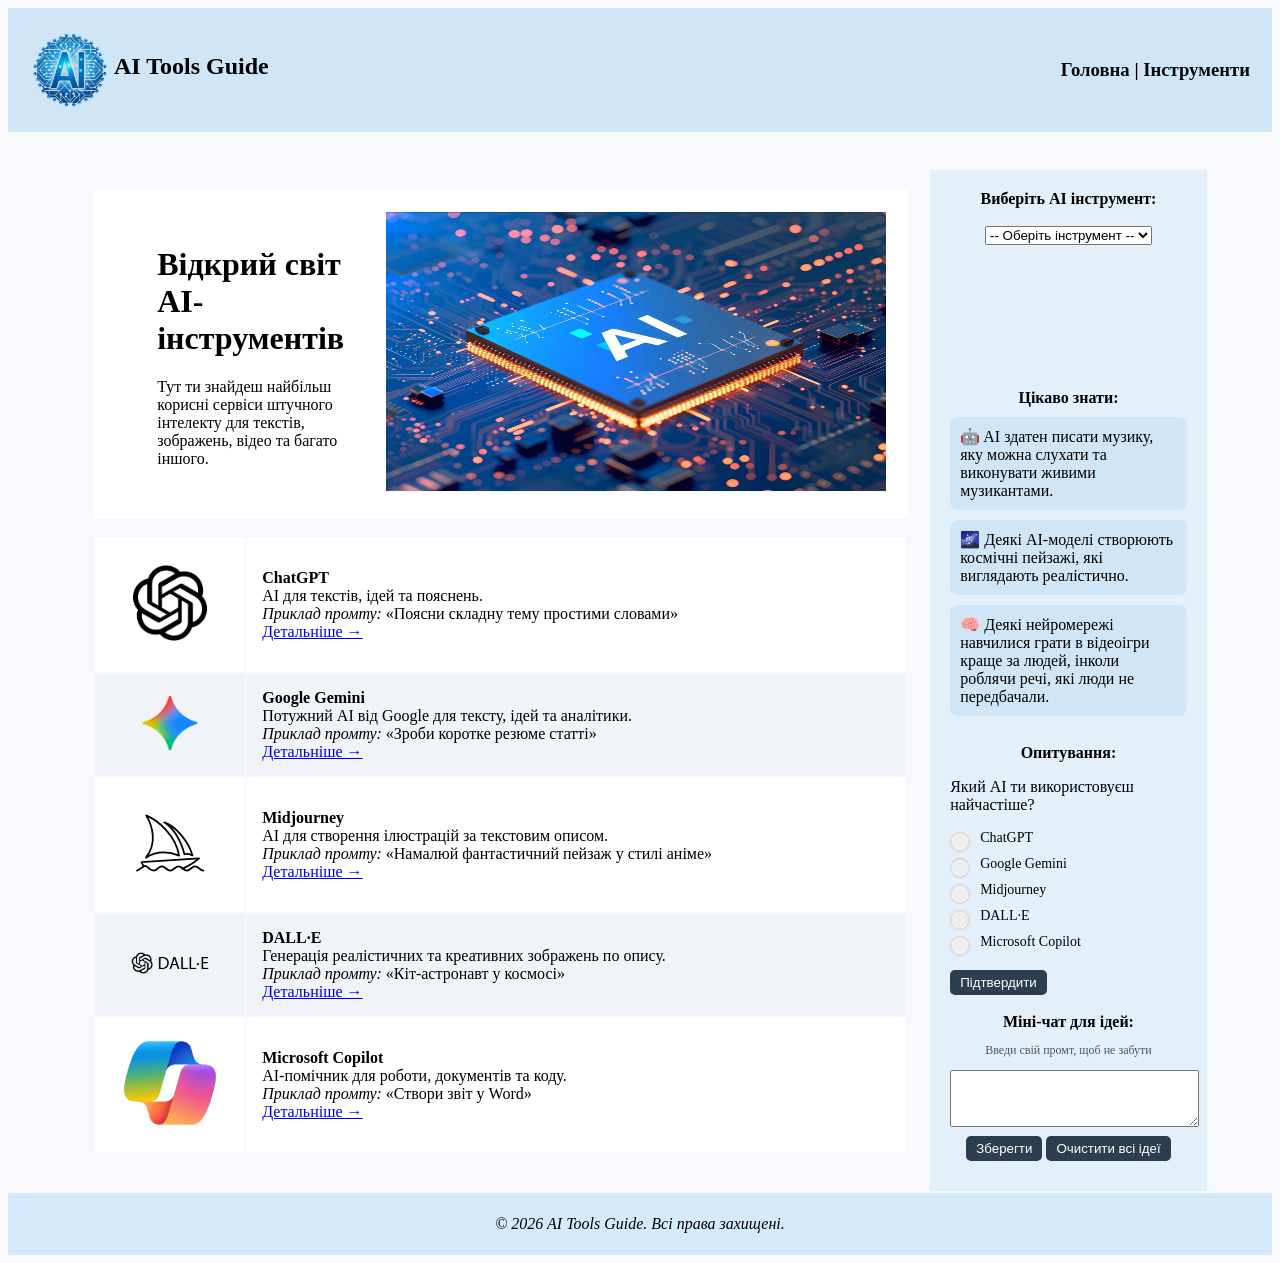
==== index.html @ 99336e44 "first commit" ====
<!DOCTYPE html>
<html lang="en">
<head>
    <meta charset="UTF-8">
    <meta http-equiv="X-UA-Compatible" content="IE=edge">
    <meta name="viewport" content="width=device-width, initial-scale=1.0">
    
    <link rel="icon" type="image/png" href="fav.avif">
    
<title>AI tools</title>

    <title>AI tools</title>
</head>
<body bgcolor="#f7f9fc">

<!-- ===== HEADER ===== -->
<table width="100%" bgcolor="#d0e6f7" cellpadding="20">
    <tr>
        <td 
            <!-- Лого + текст у одному рядку -->
           <a href="index.html" style="display:inline-block;">
  <img src="logo (2).png" width="80" alt="Лого"
       style="vertical-align:middle;">
</a>
            <font size="5"><b>AI Tools Guide</b></font>
            
        </td>
        <td align="right">
            <font>
                <h3>
                <a href="index.html" style="text-decoration:none; color:#080a0b;">Головна</a> |
                <a href="tools.html" style="text-decoration:none; color:#080a0b;">Інструменти</a> 
                
                </h3>
            </font>
        </td>
    </tr>
</table>


<br>

<!-- ===== MAIN CONTENT WITH SIDEBAR ===== -->
<table  width="90%" align="center" cellpadding="20">
    <tr valign="top">
        <!-- Лівий блок: основний контент -->
        <td width="70%">

            <!-- HERO -->
            <table width="100%" bgcolor="#ffffff" cellpadding="20">
                <tr>
                    <td width="120" align="center">
          
        </td>
                    <td width="50%">
                        <h1>Відкрий світ AI-інструментів</h1>
                        <p>
                            Тут ти знайдеш найбільш корисні сервіси штучного інтелекту для текстів, зображень, відео та багато іншого.
                        </p>
                    </td>
                    <td align="center">
                       <img src="1main.jpg" width="500" height="280" alt="" class="zoom">
                       <style>
.zoom {
    transition: transform 0.3s ease;
}
.zoom:hover {
    transform: scale(1.05);
    cursor: pointer;
}
</style>
                    </td>
                </tr>
            </table>

            <br>

            <!-- AI TOOLS SECTION -->
            <table width="100%" cellpadding="15">
                <!-- Блок 1 -->
                <tr bgcolor="#ffffff">
                    <td width="120" align="center">
                        <a href="https://chatgpt.com/?utm_source=google&utm_medium=paid_search&utm_campaign=GOOG_C_SEM_GBR_Core_CHT_BAU_ACQ_PER_MIX_ALL_EMEA_UA_EN_042225&c_id=22472177954&c_agid=175689713902&c_crid=747938588627&c_kwid={keywordid}&c_ims=&c_pms=1012861&c_nw=g&c_dvc=c&gad_source=1&gad_campaignid=22472177954&gbraid=0AAAAA-I0E5fjTcICZ7cfH9dCUgouhlHEK&gclid=Cj0KCQiAvtzLBhCPARIsALwhxdqveQZK1W1OwphcJMl4gpnijoNDUpUwW3H7fWmyhCsj17nhekJumukaAoX0EALw_wcB">
                            <img src="chatgpt.jpg" width="100" alt="ChatGPT">
                        </a>
                    </td>
                    <td>
                        <b>ChatGPT</b><br>
                        AI для текстів, ідей та пояснень.<br>
                        <i>Приклад промту:</i> «Поясни складну тему простими словами»<br>
                        <a href="chatgpt.html">Детальніше →</a>
                    </td>
                </tr>
<!--google gemini-->
                <tr bgcolor="#f0f4f8">
                    <td align="center">
                        <a href="https://gemini.google.com/app">
                            <img src="Google-Gemini-Symbol.png" width="100" alt="Google Gemini"></a>
                    </td>
                    <td>
                        <b>Google Gemini</b><br>
                        Потужний AI від Google для тексту, ідей та аналітики.<br>
                        <i>Приклад промту:</i> «Зроби коротке резюме статті»<br>
                        <a href="googlegemini.html">Детальніше →</a>
                    </td>
                </tr>

                <!-- Блок 3 -->
                <tr bgcolor="#ffffff">
                    <td width="120" align="center">
                        <a href="https://www.midjourney.com/explore?tab=video_top">
                            <img src="Midjourney_Emblem.svg" width="100" alt="Midjourney">
                        </a>
                    </td>
                    <td>
                        <b>Midjourney</b><br>
                        AI для створення ілюстрацій за текстовим описом.<br>
                        <i>Приклад промту:</i> «Намалюй фантастичний пейзаж у стилі аніме»<br>
                        <a href="Midjourney.html">Детальніше →</a>
                    </td>
                </tr>

                <!-- DALL·E -->
                <tr bgcolor="#f0f4f8">
                    <td align="center">
                        <a href="https://openai.com/ru-RU/index/dall-e-3/"><img src="dalle.png" width="100" alt="DALL·E"></a>
                    </td>
                    <td>
                        <b>DALL·E</b><br>
                        Генерація реалістичних та креативних зображень по опису.<br>
                        <i>Приклад промту:</i> «Кіт-астронавт у космосі»<br>
                        <a href="DALL-E.html">Детальніше →</a>
                    </td>
                    <!-- Microsoft Copilot -->
                <tr bgcolor="#ffffff">
                    <td align="center">
                        <a href="https://copilot.microsoft.com/"><img src="Microsoft_Copilot.webp" width="100" alt="Microsoft Copilot"></a>
                    </td>
                    <td>
                        <b>Microsoft Copilot</b><br>
                        AI-помічник для роботи, документів та коду.<br>
                        <i>Приклад промту:</i> «Створи звіт у Word»<br>
                        <a href="copilot.html">Детальніше →</a>
                    </td>
                </tr>
                </tr>

            </table>

        </td>

        <!-- ===== Бокова панель ===== -->
<td width="30%" bgcolor="#e3f0fa" align="center" style="vertical-align:top; padding:20px;">
    
    <!-- 1️⃣ Вибір AI -->
    <b>Виберіть AI інструмент:</b>
<br><br>
<select id="aiSelect">
    <option value="" selected disabled hidden>-- Оберіть інструмент --</option>
    <option value="chatgpt.html">ChatGPT</option>
    <option value="googlegemini.html">Google Gemini</option>
    <option value="Midjourney.html">Midjourney</option>
    <option value="DALL-E.html">DALL·E</option>
    <option value="copilot.html">Microsoft Copilot</option>
</select>




    <br><br>
    <br>
    <br>
    <br>
    <br>
    <br>
    <br>
    <br>


    <!-- 2️⃣ Картки “Цікаво знати” -->
    <b>Цікаво знати:</b>
    <div style="width:100%; text-align:left;">
        <div style="background:#d0e6f7; padding:10px; border-radius:8px; margin:10px 0;">
            🤖 AI здатен писати музику, яку можна слухати та виконувати живими музикантами.
        </div>
        <div style="background:#d0e6f7; padding:10px; border-radius:8px; margin:10px 0;">
            🌌 Деякі AI-моделі створюють космічні пейзажі, які виглядають реалістично.
        </div>
        <div style="background:#d0e6f7; padding:10px; border-radius:8px; margin:10px 0;">
            🧠 Деякі нейромережі навчилися грати в відеоігри краще за людей, інколи роблячи речі, які люди не передбачали.
        </div>
    </div>

    <br>

    <!-- ===== Опитування в кружках з кнопкою ===== -->
<b>Опитування:</b>
<div id="poll" style="text-align:left; margin-top:5px;">
    <p>Який AI ти використовуєш найчастіше?</p>
    
    <label class="radioContainer">ChatGPT
        <input type="radio" name="ai" value="ChatGPT">
        <span class="checkmark"></span>
    </label>

    <label class="radioContainer">Google Gemini
        <input type="radio" name="ai" value="Google Gemini">
        <span class="checkmark"></span>
    </label>

    <label class="radioContainer">Midjourney
        <input type="radio" name="ai" value="Midjourney">
        <span class="checkmark"></span>
    </label>

    <label class="radioContainer">DALL·E
        <input type="radio" name="ai" value="DALL·E">
        <span class="checkmark"></span>
    </label>

    <label class="radioContainer">Microsoft Copilot
        <input type="radio" name="ai" value="Microsoft Copilot">
        <span class="checkmark"></span>
    </label>

    <button onclick="submitVote()" style="margin-top:10px; padding:5px 10px; background:#2c3e50; color:#fff; border:none; border-radius:5px; cursor:pointer;">Підтвердити</button>
</div>

<style>
/* Кастомні кружки */
.radioContainer {
  display: block;
  position: relative;
  padding-left: 30px;
  margin-bottom: 10px;
  cursor: pointer;
  font-size: 14px;
  user-select: none;
}
.radioContainer input {
  position: absolute;
  opacity: 0;
  cursor: pointer;
}
.checkmark {
  position: absolute;
  top: 2px;
  left: 0;
  height: 18px;
  width: 18px;
  background-color: #eee;
  border-radius: 50%;
  border: 1px solid #ccc;
  transition: 0.2s;
}
.radioContainer input:checked ~ .checkmark {
  background-color: #2c3e50;
  border-color: #1a2a38;
}
.checkmark:after {
  content: "";
  position: absolute;
  display: none;
}
.radioContainer input:checked ~ .checkmark:after {
  display: block;
}
.radioContainer .checkmark:after {
  top: 4px;
  left: 4px;
  width: 8px;
  height: 8px;
  border-radius: 50%;
  background: white;
}
button:hover {
    background:#1a2a38;
}
</style>

<script>
function submitVote() {
    const radios = document.getElementsByName('ai');
    let selected = null;
    for (const r of radios) {
        if (r.checked) {
            selected = r.value;
            break;
        }
    }
    if (selected) {
        alert(`Ви обрали: ${selected}`);
    } else {
        alert('Будь ласка, оберіть AI перед підтвердженням!');
    }
}
</script>



    <br>

    <!-- 4️⃣ Міні-чат для ідей -->


<b>Міні-чат для ідей:</b>
<p style="font-size:12px; color:#555;">Введи свій промт, щоб не забути</p>
<textarea id="ideaInput" rows="3" style="width:100%; padding:5px;"></textarea>
<br>
<button onclick="saveIdea()" style="margin-top:5px; background:#2c3e50; color:#fff; border:none; padding:5px 10px; border-radius:5px; cursor:pointer;">Зберегти</button>
<button onclick="clearIdeas()" style="margin-top:5px; background:#2c3e50; color:#fff; border:none; padding:5px 10px; border-radius:5px; cursor:pointer;">Очистити всі ідеї</button>
<div id="savedIdeas" style="margin-top:10px; font-size:13px; color:#333;"></div>


<script>
    // ===== Опитування =====
    function vote(ai) {
        document.getElementById('pollResult').innerText = `Ви обрали: ${ai}`;
    }

    // ===== Міні-чат для ідей =====
    function saveIdea() {
        const input = document.getElementById('ideaInput');
        const text = input.value.trim();
        if(!text) return alert('Введіть текст!');
        
        let ideas = JSON.parse(localStorage.getItem('ideas')) || [];
        ideas.push(text);
        localStorage.setItem('ideas', JSON.stringify(ideas));
        input.value = '';
        renderIdeas();
    }

    function renderIdeas() {
        let ideas = JSON.parse(localStorage.getItem('ideas')) || [];
        const container = document.getElementById('savedIdeas');
        container.innerHTML = '';
        ideas.forEach((idea) => {
            container.innerHTML += `<div>💡 ${idea}</div>`;
        });
    }

    // ===== Очистити всі ідеї =====
    function clearIdeas() {
        localStorage.removeItem('ideas');
        renderIdeas();
    }

    // ===== При завантаженні сторінки залишаємо лише першу ідею =====
    window.addEventListener('load', () => {
        let ideas = JSON.parse(localStorage.getItem('ideas')) || [];
        if(ideas.length > 1){
            // залишаємо тільки першу
            ideas = [ideas[0]];
            localStorage.setItem('ideas', JSON.stringify(ideas));
        }
        renderIdeas();
    });
</script>

<style>
    .pollBtn {
        background:#2c3e50;
        color:#fff;
        border:none;
        border-radius:5px;
        padding:5px 10px;
        margin:3px 2px;
        cursor:pointer;
        font-size:13px;
        transition:0.2s;
    }
    .pollBtn:hover {
        background:#1a2a38;
    }
    button:hover {
        opacity: 0.9;
    }
</style>
</td>
</tr>


<br>

<!-- ===== FOOTER ===== -->
<table width="100%" bgcolor="#d6ebf9" cellpadding="20">
    <tr>
        <td align="center">
        
           
            <i>© 2026 AI Tools Guide. Всі права захищені.</i>

            </td>
            </tr>


</table>
<script>
const select = document.getElementById("aiSelect");

// назва файлу БЕЗ параметрів ? і # (щоб збіг точно знаходився)
const page = decodeURIComponent(window.location.pathname.split("/").pop() || "")
  .split("?")[0]
  .split("#")[0];

const isHomePage = !page || page === "index.html";

if (!isHomePage) {
  // якщо є такий value — вибере його
  if ([...select.options].some(o => o.value === page)) {
    select.value = page;
  } else {
    // якщо не знайшли збіг — показуємо плейсхолдер
    select.selectedIndex = 0;
  }
} else {
  select.selectedIndex = 0;
}

// зміна селекту → перехід
select.addEventListener("change", function () {
  if (this.value && this.value !== "#") {
    window.location.href = this.value;
  }
});
</script>






</body>
</html>
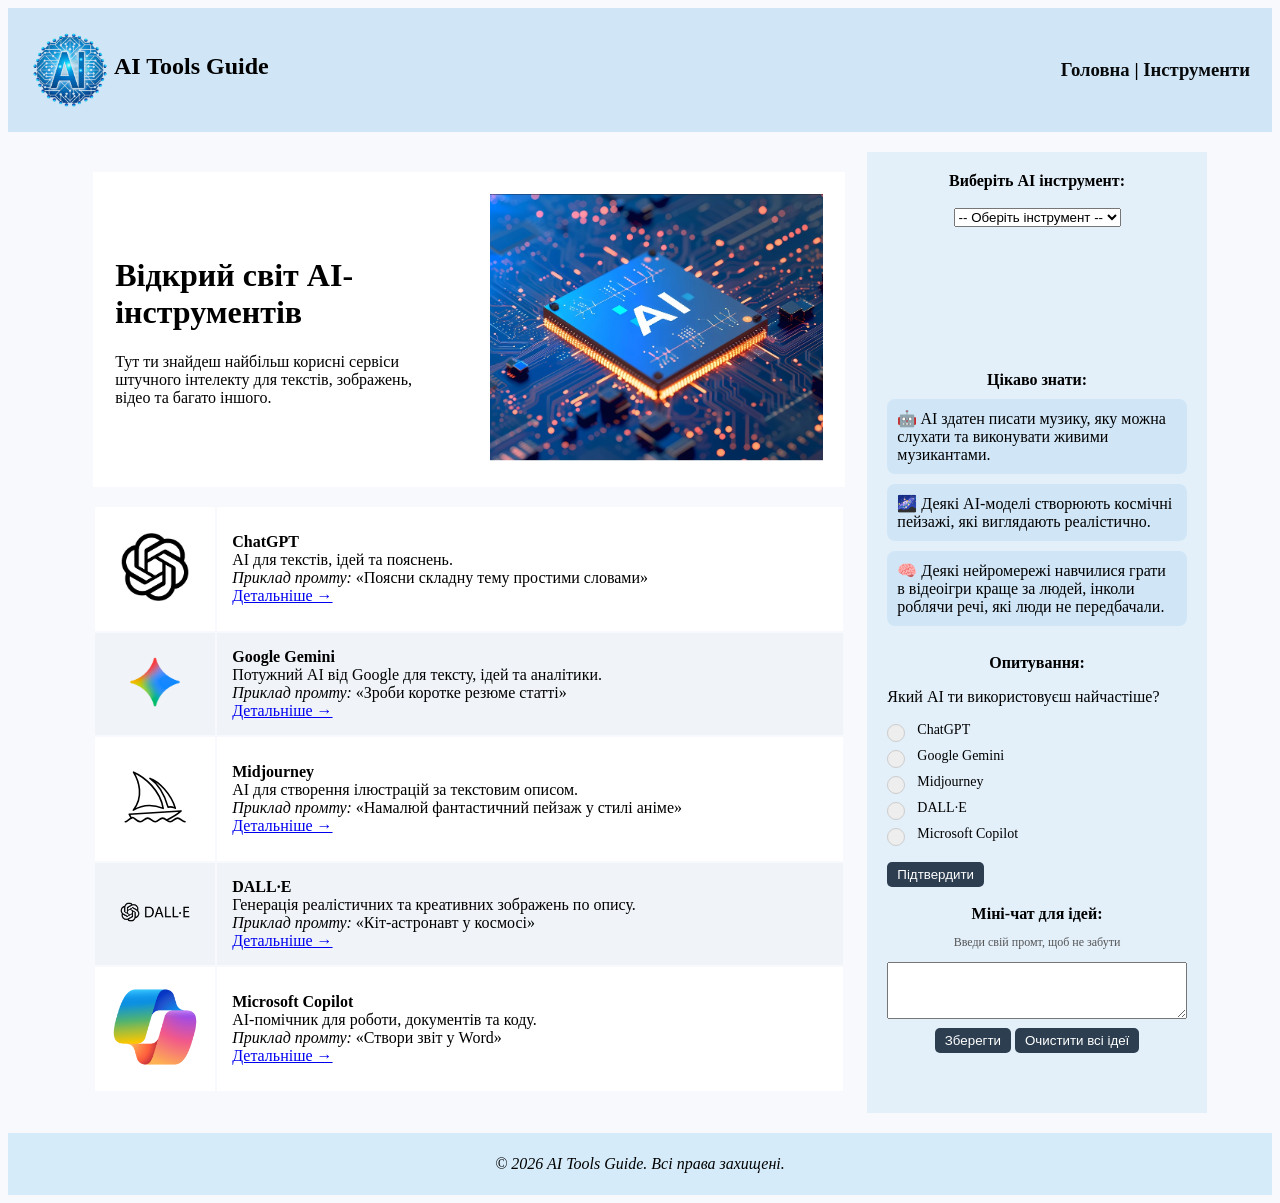
==== commit a416b389: "mobile adapt index.html" ====
--- a/index.html
+++ b/index.html
@@ -6,69 +6,240 @@
     <meta name="viewport" content="width=device-width, initial-scale=1.0">
     
     <link rel="icon" type="image/png" href="fav.avif">
-    
-<title>AI tools</title>
-
     <title>AI tools</title>
+
+    <style>
+        * {
+            box-sizing: border-box;
+        }
+
+        img {
+            max-width: 100%;
+            height: auto;
+        }
+
+        .zoom {
+            transition: transform 0.3s ease;
+        }
+
+        .zoom:hover {
+            transform: scale(1.05);
+            cursor: pointer;
+        }
+
+        /* Кастомні кружки */
+        .radioContainer {
+            display: block;
+            position: relative;
+            padding-left: 30px;
+            margin-bottom: 10px;
+            cursor: pointer;
+            font-size: 14px;
+            user-select: none;
+        }
+
+        .radioContainer input {
+            position: absolute;
+            opacity: 0;
+            cursor: pointer;
+        }
+
+        .checkmark {
+            position: absolute;
+            top: 2px;
+            left: 0;
+            height: 18px;
+            width: 18px;
+            background-color: #eee;
+            border-radius: 50%;
+            border: 1px solid #ccc;
+            transition: 0.2s;
+        }
+
+        .radioContainer input:checked ~ .checkmark {
+            background-color: #2c3e50;
+            border-color: #1a2a38;
+        }
+
+        .checkmark:after {
+            content: "";
+            position: absolute;
+            display: none;
+        }
+
+        .radioContainer input:checked ~ .checkmark:after {
+            display: block;
+        }
+
+        .radioContainer .checkmark:after {
+            top: 4px;
+            left: 4px;
+            width: 8px;
+            height: 8px;
+            border-radius: 50%;
+            background: white;
+        }
+
+        button:hover {
+            background:#1a2a38;
+            opacity: 0.9;
+        }
+
+        .pollBtn {
+            background:#2c3e50;
+            color:#fff;
+            border:none;
+            border-radius:5px;
+            padding:5px 10px;
+            margin:3px 2px;
+            cursor:pointer;
+            font-size:13px;
+            transition:0.2s;
+        }
+
+        /* ===== АДАПТАЦІЯ ТІЛЬКИ ДЛЯ ТЕЛЕФОНУ ===== */
+        @media (max-width: 768px) {
+            body {
+                margin: 0;
+                padding: 0;
+            }
+
+            table {
+                width: 100% !important;
+            }
+
+            td {
+                display: block;
+                width: 100% !important;
+            }
+
+            h1 {
+                font-size: 26px;
+                text-align: center;
+            }
+
+            h3 {
+                font-size: 18px;
+                margin: 10px 0;
+                text-align: center;
+            }
+
+            p, b, i, a, label, select, textarea, button {
+                font-size: 16px;
+            }
+
+            img {
+                max-width: 100% !important;
+                height: auto !important;
+            }
+
+            textarea,
+            select,
+            button {
+                width: 100% !important;
+            }
+
+            /* Header */
+            .header-left,
+            .header-right {
+                text-align: center !important;
+            }
+
+            .header-right a {
+                display: inline-block;
+                margin: 5px 6px;
+            }
+
+            /* Main blocks */
+            .main-left,
+            .main-right {
+                width: 100% !important;
+                display: block;
+            }
+
+            /* Hero */
+            .hero-text,
+            .hero-image {
+                width: 100% !important;
+                display: block;
+                text-align: center !important;
+            }
+
+            .hero-image img {
+                width: 100% !important;
+                max-width: 500px;
+                margin: 0 auto;
+            }
+
+            /* Cards */
+            .tool-img,
+            .tool-text {
+                width: 100% !important;
+                display: block;
+                text-align: center !important;
+            }
+
+            .tool-img img {
+                margin: 0 auto 10px auto;
+            }
+
+            /* Sidebar */
+            .sidebar {
+                margin-top: 20px;
+                padding: 15px !important;
+            }
+
+            .sidebar-spacer {
+                display: none;
+            }
+
+            #savedIdeas {
+                word-break: break-word;
+            }
+        }
+    </style>
 </head>
 <body bgcolor="#f7f9fc">
 
 <!-- ===== HEADER ===== -->
 <table width="100%" bgcolor="#d0e6f7" cellpadding="20">
     <tr>
-        <td 
-            <!-- Лого + текст у одному рядку -->
-           <a href="index.html" style="display:inline-block;">
-  <img src="logo (2).png" width="80" alt="Лого"
-       style="vertical-align:middle;">
-</a>
+        <td class="header-left">
+            <a href="index.html" style="display:inline-block;">
+                <img src="logo (2).png" width="80" alt="Лого" style="vertical-align:middle;">
+            </a>
             <font size="5"><b>AI Tools Guide</b></font>
-            
         </td>
-        <td align="right">
+        <td class="header-right" align="right">
             <font>
                 <h3>
-                <a href="index.html" style="text-decoration:none; color:#080a0b;">Головна</a> |
-                <a href="tools.html" style="text-decoration:none; color:#080a0b;">Інструменти</a> 
-                
+                    <a href="index.html" style="text-decoration:none; color:#080a0b;">Головна</a> |
+                    <a href="tools.html" style="text-decoration:none; color:#080a0b;">Інструменти</a>
                 </h3>
             </font>
         </td>
     </tr>
 </table>
 
-
 <br>
 
 <!-- ===== MAIN CONTENT WITH SIDEBAR ===== -->
-<table  width="90%" align="center" cellpadding="20">
+<table width="90%" align="center" cellpadding="20">
     <tr valign="top">
         <!-- Лівий блок: основний контент -->
-        <td width="70%">
+        <td class="main-left" width="70%">
 
             <!-- HERO -->
             <table width="100%" bgcolor="#ffffff" cellpadding="20">
                 <tr>
-                    <td width="120" align="center">
-          
-        </td>
-                    <td width="50%">
+                    <td class="hero-text" width="50%">
                         <h1>Відкрий світ AI-інструментів</h1>
                         <p>
                             Тут ти знайдеш найбільш корисні сервіси штучного інтелекту для текстів, зображень, відео та багато іншого.
                         </p>
                     </td>
-                    <td align="center">
-                       <img src="1main.jpg" width="500" height="280" alt="" class="zoom">
-                       <style>
-.zoom {
-    transition: transform 0.3s ease;
-}
-.zoom:hover {
-    transform: scale(1.05);
-    cursor: pointer;
-}
-</style>
+                    <td class="hero-image" align="center">
+                        <img src="1main.jpg" width="500" height="280" alt="" class="zoom">
                     </td>
                 </tr>
             </table>
@@ -79,25 +250,27 @@
             <table width="100%" cellpadding="15">
                 <!-- Блок 1 -->
                 <tr bgcolor="#ffffff">
-                    <td width="120" align="center">
+                    <td class="tool-img" width="120" align="center">
                         <a href="https://chatgpt.com/?utm_source=google&utm_medium=paid_search&utm_campaign=GOOG_C_SEM_GBR_Core_CHT_BAU_ACQ_PER_MIX_ALL_EMEA_UA_EN_042225&c_id=22472177954&c_agid=175689713902&c_crid=747938588627&c_kwid={keywordid}&c_ims=&c_pms=1012861&c_nw=g&c_dvc=c&gad_source=1&gad_campaignid=22472177954&gbraid=0AAAAA-I0E5fjTcICZ7cfH9dCUgouhlHEK&gclid=Cj0KCQiAvtzLBhCPARIsALwhxdqveQZK1W1OwphcJMl4gpnijoNDUpUwW3H7fWmyhCsj17nhekJumukaAoX0EALw_wcB">
                             <img src="chatgpt.jpg" width="100" alt="ChatGPT">
                         </a>
                     </td>
-                    <td>
+                    <td class="tool-text">
                         <b>ChatGPT</b><br>
                         AI для текстів, ідей та пояснень.<br>
                         <i>Приклад промту:</i> «Поясни складну тему простими словами»<br>
                         <a href="chatgpt.html">Детальніше →</a>
                     </td>
                 </tr>
-<!--google gemini-->
+
+                <!-- google gemini -->
                 <tr bgcolor="#f0f4f8">
-                    <td align="center">
+                    <td class="tool-img" align="center">
                         <a href="https://gemini.google.com/app">
-                            <img src="Google-Gemini-Symbol.png" width="100" alt="Google Gemini"></a>
-                    </td>
-                    <td>
+                            <img src="Google-Gemini-Symbol.png" width="100" alt="Google Gemini">
+                        </a>
+                    </td>
+                    <td class="tool-text">
                         <b>Google Gemini</b><br>
                         Потужний AI від Google для тексту, ідей та аналітики.<br>
                         <i>Приклад промту:</i> «Зроби коротке резюме статті»<br>
@@ -107,12 +280,12 @@
 
                 <!-- Блок 3 -->
                 <tr bgcolor="#ffffff">
-                    <td width="120" align="center">
+                    <td class="tool-img" width="120" align="center">
                         <a href="https://www.midjourney.com/explore?tab=video_top">
                             <img src="Midjourney_Emblem.svg" width="100" alt="Midjourney">
                         </a>
                     </td>
-                    <td>
+                    <td class="tool-text">
                         <b>Midjourney</b><br>
                         AI для створення ілюстрацій за текстовим описом.<br>
                         <i>Приклад промту:</i> «Намалюй фантастичний пейзаж у стилі аніме»<br>
@@ -122,161 +295,129 @@
 
                 <!-- DALL·E -->
                 <tr bgcolor="#f0f4f8">
-                    <td align="center">
-                        <a href="https://openai.com/ru-RU/index/dall-e-3/"><img src="dalle.png" width="100" alt="DALL·E"></a>
-                    </td>
-                    <td>
+                    <td class="tool-img" align="center">
+                        <a href="https://openai.com/ru-RU/index/dall-e-3/">
+                            <img src="dalle.png" width="100" alt="DALL·E">
+                        </a>
+                    </td>
+                    <td class="tool-text">
                         <b>DALL·E</b><br>
                         Генерація реалістичних та креативних зображень по опису.<br>
                         <i>Приклад промту:</i> «Кіт-астронавт у космосі»<br>
                         <a href="DALL-E.html">Детальніше →</a>
                     </td>
-                    <!-- Microsoft Copilot -->
+                </tr>
+
+                <!-- Microsoft Copilot -->
                 <tr bgcolor="#ffffff">
-                    <td align="center">
-                        <a href="https://copilot.microsoft.com/"><img src="Microsoft_Copilot.webp" width="100" alt="Microsoft Copilot"></a>
-                    </td>
-                    <td>
+                    <td class="tool-img" align="center">
+                        <a href="https://copilot.microsoft.com/">
+                            <img src="Microsoft_Copilot.webp" width="100" alt="Microsoft Copilot">
+                        </a>
+                    </td>
+                    <td class="tool-text">
                         <b>Microsoft Copilot</b><br>
                         AI-помічник для роботи, документів та коду.<br>
                         <i>Приклад промту:</i> «Створи звіт у Word»<br>
                         <a href="copilot.html">Детальніше →</a>
                     </td>
                 </tr>
-                </tr>
-
             </table>
 
         </td>
 
         <!-- ===== Бокова панель ===== -->
-<td width="30%" bgcolor="#e3f0fa" align="center" style="vertical-align:top; padding:20px;">
-    
-    <!-- 1️⃣ Вибір AI -->
-    <b>Виберіть AI інструмент:</b>
-<br><br>
-<select id="aiSelect">
-    <option value="" selected disabled hidden>-- Оберіть інструмент --</option>
-    <option value="chatgpt.html">ChatGPT</option>
-    <option value="googlegemini.html">Google Gemini</option>
-    <option value="Midjourney.html">Midjourney</option>
-    <option value="DALL-E.html">DALL·E</option>
-    <option value="copilot.html">Microsoft Copilot</option>
-</select>
-
-
-
-
-    <br><br>
-    <br>
-    <br>
-    <br>
-    <br>
-    <br>
-    <br>
-    <br>
-
-
-    <!-- 2️⃣ Картки “Цікаво знати” -->
-    <b>Цікаво знати:</b>
-    <div style="width:100%; text-align:left;">
-        <div style="background:#d0e6f7; padding:10px; border-radius:8px; margin:10px 0;">
-            🤖 AI здатен писати музику, яку можна слухати та виконувати живими музикантами.
-        </div>
-        <div style="background:#d0e6f7; padding:10px; border-radius:8px; margin:10px 0;">
-            🌌 Деякі AI-моделі створюють космічні пейзажі, які виглядають реалістично.
-        </div>
-        <div style="background:#d0e6f7; padding:10px; border-radius:8px; margin:10px 0;">
-            🧠 Деякі нейромережі навчилися грати в відеоігри краще за людей, інколи роблячи речі, які люди не передбачали.
-        </div>
-    </div>
-
-    <br>
-
-    <!-- ===== Опитування в кружках з кнопкою ===== -->
-<b>Опитування:</b>
-<div id="poll" style="text-align:left; margin-top:5px;">
-    <p>Який AI ти використовуєш найчастіше?</p>
-    
-    <label class="radioContainer">ChatGPT
-        <input type="radio" name="ai" value="ChatGPT">
-        <span class="checkmark"></span>
-    </label>
-
-    <label class="radioContainer">Google Gemini
-        <input type="radio" name="ai" value="Google Gemini">
-        <span class="checkmark"></span>
-    </label>
-
-    <label class="radioContainer">Midjourney
-        <input type="radio" name="ai" value="Midjourney">
-        <span class="checkmark"></span>
-    </label>
-
-    <label class="radioContainer">DALL·E
-        <input type="radio" name="ai" value="DALL·E">
-        <span class="checkmark"></span>
-    </label>
-
-    <label class="radioContainer">Microsoft Copilot
-        <input type="radio" name="ai" value="Microsoft Copilot">
-        <span class="checkmark"></span>
-    </label>
-
-    <button onclick="submitVote()" style="margin-top:10px; padding:5px 10px; background:#2c3e50; color:#fff; border:none; border-radius:5px; cursor:pointer;">Підтвердити</button>
-</div>
-
-<style>
-/* Кастомні кружки */
-.radioContainer {
-  display: block;
-  position: relative;
-  padding-left: 30px;
-  margin-bottom: 10px;
-  cursor: pointer;
-  font-size: 14px;
-  user-select: none;
-}
-.radioContainer input {
-  position: absolute;
-  opacity: 0;
-  cursor: pointer;
-}
-.checkmark {
-  position: absolute;
-  top: 2px;
-  left: 0;
-  height: 18px;
-  width: 18px;
-  background-color: #eee;
-  border-radius: 50%;
-  border: 1px solid #ccc;
-  transition: 0.2s;
-}
-.radioContainer input:checked ~ .checkmark {
-  background-color: #2c3e50;
-  border-color: #1a2a38;
-}
-.checkmark:after {
-  content: "";
-  position: absolute;
-  display: none;
-}
-.radioContainer input:checked ~ .checkmark:after {
-  display: block;
-}
-.radioContainer .checkmark:after {
-  top: 4px;
-  left: 4px;
-  width: 8px;
-  height: 8px;
-  border-radius: 50%;
-  background: white;
-}
-button:hover {
-    background:#1a2a38;
-}
-</style>
+        <td class="main-right sidebar" width="30%" bgcolor="#e3f0fa" align="center" style="vertical-align:top; padding:20px;">
+            
+            <!-- 1️⃣ Вибір AI -->
+            <b>Виберіть AI інструмент:</b>
+            <br><br>
+            <select id="aiSelect">
+                <option value="" selected disabled hidden>-- Оберіть інструмент --</option>
+                <option value="chatgpt.html">ChatGPT</option>
+                <option value="googlegemini.html">Google Gemini</option>
+                <option value="Midjourney.html">Midjourney</option>
+                <option value="DALL-E.html">DALL·E</option>
+                <option value="copilot.html">Microsoft Copilot</option>
+            </select>
+
+            <div class="sidebar-spacer">
+                <br><br><br><br><br><br><br><br>
+            </div>
+
+            <!-- 2️⃣ Картки “Цікаво знати” -->
+            <b>Цікаво знати:</b>
+            <div style="width:100%; text-align:left;">
+                <div style="background:#d0e6f7; padding:10px; border-radius:8px; margin:10px 0;">
+                    🤖 AI здатен писати музику, яку можна слухати та виконувати живими музикантами.
+                </div>
+                <div style="background:#d0e6f7; padding:10px; border-radius:8px; margin:10px 0;">
+                    🌌 Деякі AI-моделі створюють космічні пейзажі, які виглядають реалістично.
+                </div>
+                <div style="background:#d0e6f7; padding:10px; border-radius:8px; margin:10px 0;">
+                    🧠 Деякі нейромережі навчилися грати в відеоігри краще за людей, інколи роблячи речі, які люди не передбачали.
+                </div>
+            </div>
+
+            <br>
+
+            <!-- ===== Опитування ===== -->
+            <b>Опитування:</b>
+            <div id="poll" style="text-align:left; margin-top:5px;">
+                <p>Який AI ти використовуєш найчастіше?</p>
+                
+                <label class="radioContainer">ChatGPT
+                    <input type="radio" name="ai" value="ChatGPT">
+                    <span class="checkmark"></span>
+                </label>
+
+                <label class="radioContainer">Google Gemini
+                    <input type="radio" name="ai" value="Google Gemini">
+                    <span class="checkmark"></span>
+                </label>
+
+                <label class="radioContainer">Midjourney
+                    <input type="radio" name="ai" value="Midjourney">
+                    <span class="checkmark"></span>
+                </label>
+
+                <label class="radioContainer">DALL·E
+                    <input type="radio" name="ai" value="DALL·E">
+                    <span class="checkmark"></span>
+                </label>
+
+                <label class="radioContainer">Microsoft Copilot
+                    <input type="radio" name="ai" value="Microsoft Copilot">
+                    <span class="checkmark"></span>
+                </label>
+
+                <button onclick="submitVote()" style="margin-top:10px; padding:5px 10px; background:#2c3e50; color:#fff; border:none; border-radius:5px; cursor:pointer;">Підтвердити</button>
+            </div>
+
+            <br>
+
+            <!-- Міні-чат -->
+            <b>Міні-чат для ідей:</b>
+            <p style="font-size:12px; color:#555;">Введи свій промт, щоб не забути</p>
+            <textarea id="ideaInput" rows="3" style="width:100%; padding:5px;"></textarea>
+            <br>
+            <button onclick="saveIdea()" style="margin-top:5px; background:#2c3e50; color:#fff; border:none; padding:5px 10px; border-radius:5px; cursor:pointer;">Зберегти</button>
+            <button onclick="clearIdeas()" style="margin-top:5px; background:#2c3e50; color:#fff; border:none; padding:5px 10px; border-radius:5px; cursor:pointer;">Очистити всі ідеї</button>
+            <div id="savedIdeas" style="margin-top:10px; font-size:13px; color:#333;"></div>
+        </td>
+    </tr>
+</table>
+
+<br>
+
+<!-- ===== FOOTER ===== -->
+<table width="100%" bgcolor="#d6ebf9" cellpadding="20">
+    <tr>
+        <td align="center">
+            <i>© 2026 AI Tools Guide. Всі права захищені.</i>
+        </td>
+    </tr>
+</table>
 
 <script>
 function submitVote() {
@@ -294,112 +435,44 @@
         alert('Будь ласка, оберіть AI перед підтвердженням!');
     }
 }
-</script>
-
-
-
-    <br>
-
-    <!-- 4️⃣ Міні-чат для ідей -->
-
-
-<b>Міні-чат для ідей:</b>
-<p style="font-size:12px; color:#555;">Введи свій промт, щоб не забути</p>
-<textarea id="ideaInput" rows="3" style="width:100%; padding:5px;"></textarea>
-<br>
-<button onclick="saveIdea()" style="margin-top:5px; background:#2c3e50; color:#fff; border:none; padding:5px 10px; border-radius:5px; cursor:pointer;">Зберегти</button>
-<button onclick="clearIdeas()" style="margin-top:5px; background:#2c3e50; color:#fff; border:none; padding:5px 10px; border-radius:5px; cursor:pointer;">Очистити всі ідеї</button>
-<div id="savedIdeas" style="margin-top:10px; font-size:13px; color:#333;"></div>
-
-
-<script>
-    // ===== Опитування =====
-    function vote(ai) {
-        document.getElementById('pollResult').innerText = `Ви обрали: ${ai}`;
+
+function saveIdea() {
+    const input = document.getElementById('ideaInput');
+    const text = input.value.trim();
+    if(!text) return alert('Введіть текст!');
+    
+    let ideas = JSON.parse(localStorage.getItem('ideas')) || [];
+    ideas.push(text);
+    localStorage.setItem('ideas', JSON.stringify(ideas));
+    input.value = '';
+    renderIdeas();
+}
+
+function renderIdeas() {
+    let ideas = JSON.parse(localStorage.getItem('ideas')) || [];
+    const container = document.getElementById('savedIdeas');
+    container.innerHTML = '';
+    ideas.forEach((idea) => {
+        container.innerHTML += `<div>💡 ${idea}</div>`;
+    });
+}
+
+function clearIdeas() {
+    localStorage.removeItem('ideas');
+    renderIdeas();
+}
+
+window.addEventListener('load', () => {
+    let ideas = JSON.parse(localStorage.getItem('ideas')) || [];
+    if(ideas.length > 1){
+        ideas = [ideas[0]];
+        localStorage.setItem('ideas', JSON.stringify(ideas));
     }
-
-    // ===== Міні-чат для ідей =====
-    function saveIdea() {
-        const input = document.getElementById('ideaInput');
-        const text = input.value.trim();
-        if(!text) return alert('Введіть текст!');
-        
-        let ideas = JSON.parse(localStorage.getItem('ideas')) || [];
-        ideas.push(text);
-        localStorage.setItem('ideas', JSON.stringify(ideas));
-        input.value = '';
-        renderIdeas();
-    }
-
-    function renderIdeas() {
-        let ideas = JSON.parse(localStorage.getItem('ideas')) || [];
-        const container = document.getElementById('savedIdeas');
-        container.innerHTML = '';
-        ideas.forEach((idea) => {
-            container.innerHTML += `<div>💡 ${idea}</div>`;
-        });
-    }
-
-    // ===== Очистити всі ідеї =====
-    function clearIdeas() {
-        localStorage.removeItem('ideas');
-        renderIdeas();
-    }
-
-    // ===== При завантаженні сторінки залишаємо лише першу ідею =====
-    window.addEventListener('load', () => {
-        let ideas = JSON.parse(localStorage.getItem('ideas')) || [];
-        if(ideas.length > 1){
-            // залишаємо тільки першу
-            ideas = [ideas[0]];
-            localStorage.setItem('ideas', JSON.stringify(ideas));
-        }
-        renderIdeas();
-    });
-</script>
-
-<style>
-    .pollBtn {
-        background:#2c3e50;
-        color:#fff;
-        border:none;
-        border-radius:5px;
-        padding:5px 10px;
-        margin:3px 2px;
-        cursor:pointer;
-        font-size:13px;
-        transition:0.2s;
-    }
-    .pollBtn:hover {
-        background:#1a2a38;
-    }
-    button:hover {
-        opacity: 0.9;
-    }
-</style>
-</td>
-</tr>
-
-
-<br>
-
-<!-- ===== FOOTER ===== -->
-<table width="100%" bgcolor="#d6ebf9" cellpadding="20">
-    <tr>
-        <td align="center">
-        
-           
-            <i>© 2026 AI Tools Guide. Всі права захищені.</i>
-
-            </td>
-            </tr>
-
-
-</table>
-<script>
+    renderIdeas();
+});
+
 const select = document.getElementById("aiSelect");
 
-// назва файлу БЕЗ параметрів ? і # (щоб збіг точно знаходився)
 const page = decodeURIComponent(window.location.pathname.split("/").pop() || "")
   .split("?")[0]
   .split("#")[0];
@@ -407,18 +480,15 @@
 const isHomePage = !page || page === "index.html";
 
 if (!isHomePage) {
-  // якщо є такий value — вибере його
   if ([...select.options].some(o => o.value === page)) {
     select.value = page;
   } else {
-    // якщо не знайшли збіг — показуємо плейсхолдер
     select.selectedIndex = 0;
   }
 } else {
   select.selectedIndex = 0;
 }
 
-// зміна селекту → перехід
 select.addEventListener("change", function () {
   if (this.value && this.value !== "#") {
     window.location.href = this.value;
@@ -426,11 +496,5 @@
 });
 </script>
 
-
-
-
-
-
 </body>
-</html>
-
+</html>
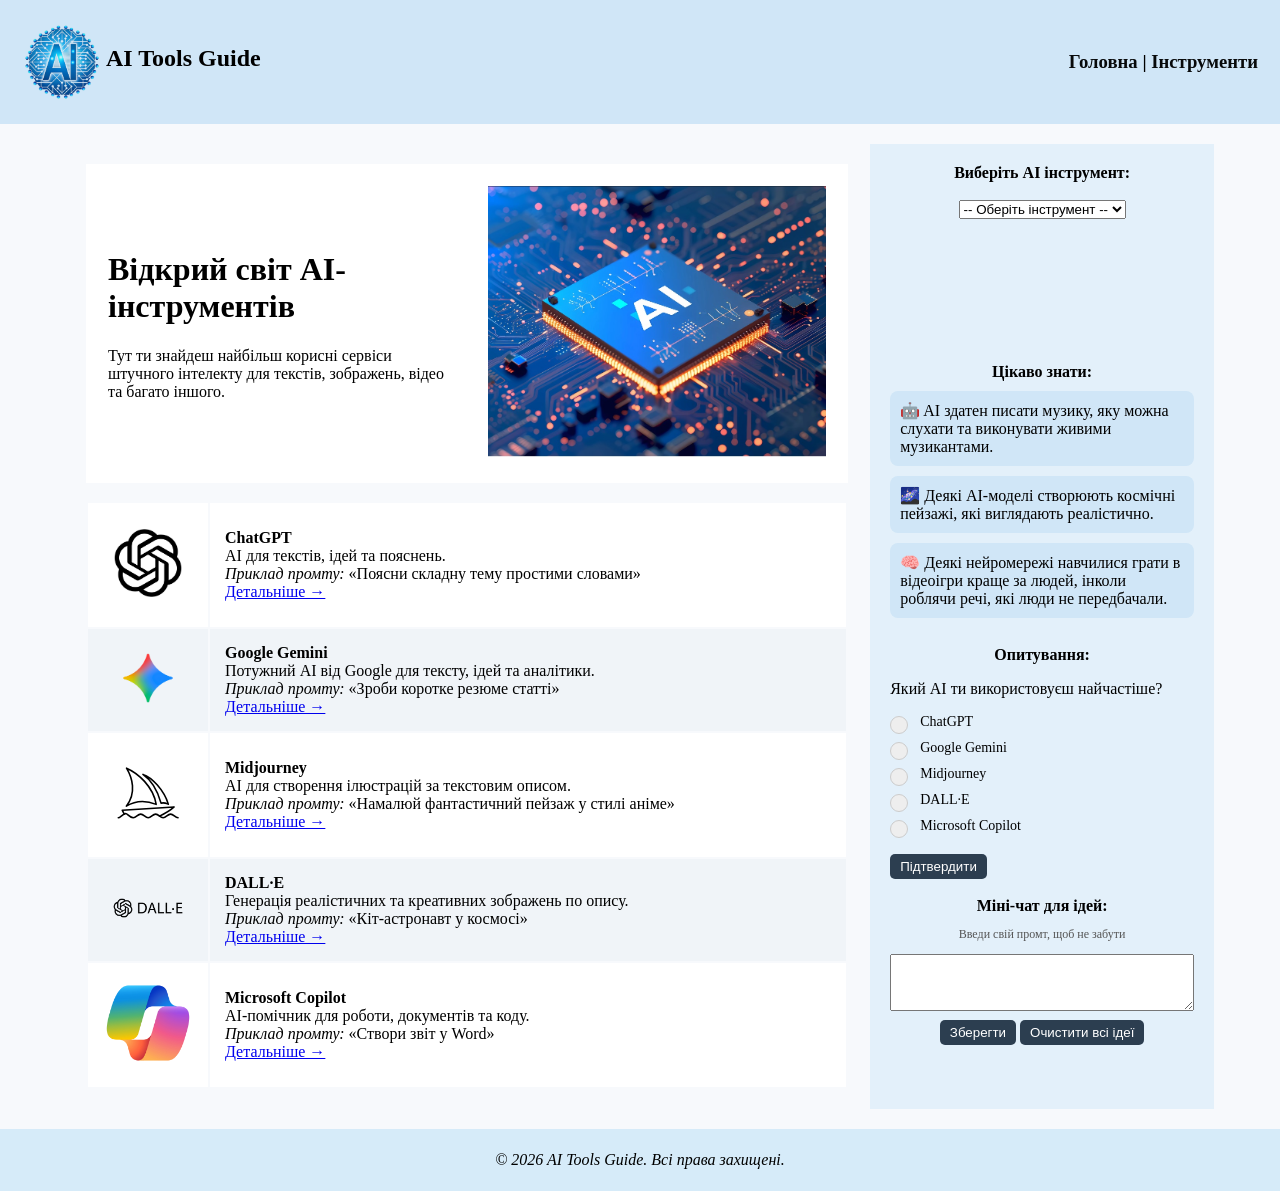
==== commit f840c3e2: "2mob adapt index.html" ====
--- a/index.html
+++ b/index.html
@@ -9,6 +9,11 @@
     <title>AI tools</title>
 
     <style>
+        html, body {
+            margin: 0;
+            padding: 0;
+        }
+
         * {
             box-sizing: border-box;
         }
